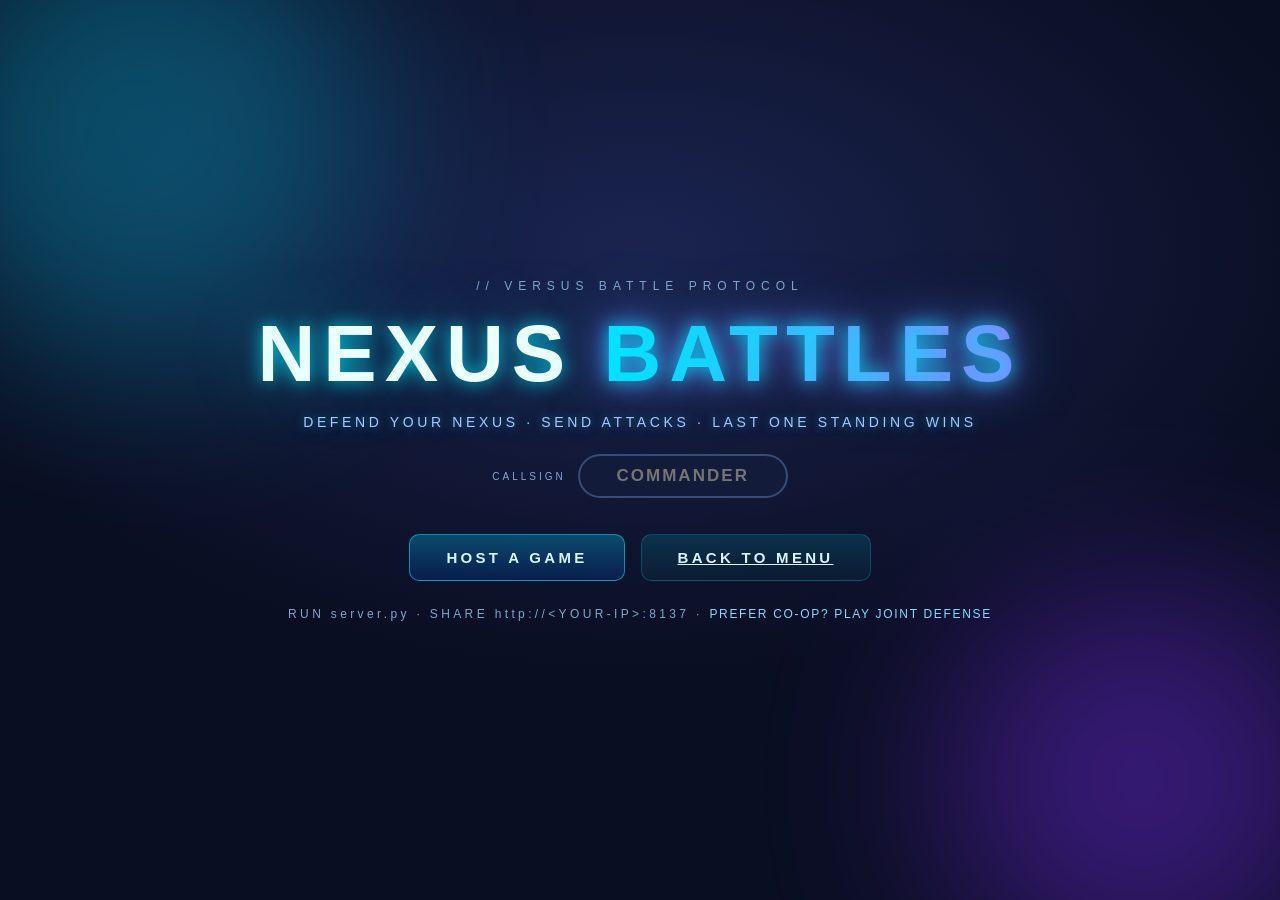
==== multiplayer.html @ de1333b4 "CYBER DEFENSE: NEXUS — single player, 1v1 versus battles, co-op; stdlib Python multiplayer server" ====
<!DOCTYPE html>
<html lang="en">
<head>
<meta charset="UTF-8">
<meta name="viewport" content="width=device-width, initial-scale=1.0">
<title>CYBER DEFENSE: NEXUS — 1V1 BATTLES</title>
<link rel="icon" href="data:,">
<link rel="stylesheet" href="style.css">
<link rel="stylesheet" href="mp.css">
</head>
<body>

<!-- ================= LOBBY ================= -->
<div id="mp-menu">
  <div class="orb cyan"></div>
  <div class="orb purple"></div>

  <div id="mp-menu-home" class="menu-inner">
    <div class="title-eyebrow">// VERSUS BATTLE PROTOCOL</div>
    <h1 class="title">NEXUS <span>BATTLES</span></h1>
    <p class="subtitle">DEFEND YOUR NEXUS · SEND ATTACKS · LAST ONE STANDING WINS</p>
    <div class="mp-name-row">
      <label for="mp-name">CALLSIGN</label>
      <input id="mp-name" maxlength="16" placeholder="COMMANDER" autocomplete="off">
    </div>
    <div class="menu-btns">
      <button class="btn primary big" id="mp-btn-host">HOST A GAME</button>
      <a class="btn big" href="index.html">BACK TO MENU</a>
    </div>
    <div class="menu-bests">
      RUN server.py · SHARE http://&lt;YOUR-IP&gt;:8137 ·
      <a class="coop-link" href="coop.html">PREFER CO-OP? PLAY JOINT DEFENSE</a>
    </div>
  </div>

  <div id="mp-menu-rooms" class="menu-inner hidden">
    <div class="title-eyebrow">// OPEN VERSUS ROOMS</div>
    <h2 class="mp-subtitle">JOIN A COMMANDER OR FOUND YOUR OWN</h2>
    <div id="mp-room-list"></div>
    <div class="menu-btns">
      <button class="btn primary big" id="mp-btn-create">CREATE NEW ROOM</button>
      <button class="btn big" id="mp-btn-rooms-back">BACK</button>
    </div>
  </div>
</div>

<!-- ================= WAITING ROOM ================= -->
<div id="mp-wait" class="hidden">
  <div class="wait-box glass">
    <div class="title-eyebrow">// ROOM OPEN</div>
    <div class="wait-code" id="mp-wait-code">0000</div>
    <div class="wait-status" id="mp-wait-status">WAITING FOR AN OPPONENT…</div>
    <div id="mp-wait-players"></div>
    <div class="wait-hint">YOUR RIVAL JOINS FROM THE LOBBY — OR FROM ANOTHER PC ON THIS NETWORK</div>
    <button class="btn" id="mp-btn-leave-wait">LEAVE ROOM</button>
  </div>
</div>

<!-- ================= VERSUS GAME ================= -->
<div id="vs-game" class="hidden">
  <header id="vs-topbar">
    <h1>NEXUS <span>BATTLES</span></h1>
    <div class="chips">
      <div class="chip wave" title="Round"><span class="chip-ico">🌊</span><span class="value" id="vs-round">1</span></div>
      <div class="chip coins" id="vs-chip-coins" title="Your coins"><span class="chip-ico">🪙</span><span class="value" id="vs-coins">250</span></div>
      <div class="chip income" id="vs-chip-income" title="Income — extra coins every round"><span class="chip-ico">📈</span><span class="value" id="vs-income">+0</span></div>
      <div class="chip lag hidden" id="vs-chip-lag" title="Connection stutter — the battle keeps running in real time">📡 LAG</div>
    </div>
    <div class="mp-room-tag" id="vs-room-tag">#0000</div>
    <div class="controls">
      <button class="btn icon" id="vs-btn-pause" title="Pause (host)">⏸</button>
      <button class="btn icon" id="vs-btn-speed" title="Game speed (host)">1x</button>
      <button class="btn icon" id="vs-btn-sound" title="Sound on/off">🔊</button>
      <button class="btn icon warn" id="vs-btn-leave" title="Leave = forfeit">FORFEIT</button>
    </div>
  </header>

  <main class="vs-main">
    <div class="vs-boards">
      <div class="vs-board me">
        <div class="vs-head">
          <span class="vs-name" id="vs-head-me-name">YOU</span>
          <div class="vs-hpbar"><div class="vs-hpfill" id="vs-head-me-fill"></div></div>
          <span class="vs-hpnum" id="vs-head-me-hp">150</span>
        </div>
        <div class="vs-cv-frame">
          <canvas id="vs-cv-me" width="780" height="520"></canvas>
          <div id="vs-vignette-me"></div>
          <div class="vs-tag you">YOUR NEXUS</div>
        </div>
      </div>
      <div class="vs-board opp">
        <div class="vs-head">
          <span class="vs-name" id="vs-head-opp-name">RIVAL</span>
          <div class="vs-hpbar"><div class="vs-hpfill enemy" id="vs-head-opp-fill"></div></div>
          <span class="vs-hpnum" id="vs-head-opp-hp">150</span>
        </div>
        <div class="vs-cv-frame opp-frame">
          <canvas id="vs-cv-opp" width="780" height="520"></canvas>
          <div id="vs-vignette-opp"></div>
          <div class="vs-tag foe">RIVAL'S NEXUS</div>
        </div>
      </div>
    </div>

    <div class="vs-dock">
      <section class="dock-sec mine">
        <div class="panel-title">🛡 YOUR DEFENSES — PICK ONE, PLACE IT ANYWHERE OFF THE ROAD</div>
        <div id="vs-shop" class="tile-row"></div>
        <div id="vs-inspector" class="hidden">
          <button class="up-btn" id="vs-up-damage"><span class="up-name">DMG</span><span class="up-cost">100 🪙</span></button>
          <button class="up-btn" id="vs-up-range"><span class="up-name">RNG</span><span class="up-cost">100 🪙</span></button>
          <button class="up-btn" id="vs-up-speed"><span class="up-name">SPD</span><span class="up-cost">100 🪙</span></button>
          <button id="vs-btn-sell" class="sell-btn">SELL</button>
        </div>
      </section>
      <section class="dock-sec rival">
        <div class="panel-title">⚔ SEND TO <span id="vs-foe-name">RIVAL</span> — EARN INCOME</div>
        <div id="vs-attack" class="tile-row"></div>
      </section>
    </div>
  </main>

  <!-- overlays -->
  <div id="vs-announce"><div class="ann-title"></div><div class="ann-sub"></div></div>
  <div id="vs-toast"></div>
</div>

<!-- ================= MATCH OVER ================= -->
<div class="modal" id="vs-gameover">
  <div class="modal-box danger">
    <div class="go-title" id="vs-go-title">VICTORY</div>
    <div class="go-sub" id="vs-go-sub">ENEMY NEXUS DESTROYED</div>
    <div class="go-duo" id="vs-go-names">P1 &amp; P2</div>
    <div class="go-stats">
      <div class="stat"><span>ROUND REACHED</span><b id="vs-go-wave">1</b></div>
      <div class="stat"><span>YOUR KILLS</span><b id="vs-go-kills">0</b></div>
      <div class="stat"><span>YOUR INCOME</span><b id="vs-go-income">0</b></div>
    </div>
    <div class="modal-btns">
      <button class="btn primary" id="vs-btn-lobby">BACK TO LOBBY</button>
    </div>
  </div>
</div>

<script src="mp.js"></script>
</body>
</html>
---- style.css ----
/* ============================================================
   CYBER DEFENSE: NEXUS — style.css
   Dark cyberpunk command-center UI, neon glow, glassmorphism
   ============================================================ */

:root {
  --bg: #04070f;
  --panel: rgba(13, 22, 42, 0.62);
  --line: rgba(0, 229, 255, 0.22);
  --cyan: #00e5ff;
  --purple: #b366ff;
  --gold: #ffd54a;
  --red: #ff4d5e;
  --text: #d7f4ff;
  --dim: #7fa8c9;
}

* { margin: 0; padding: 0; box-sizing: border-box; }

html, body { height: 100%; }

body {
  font-family: "Segoe UI", "Helvetica Neue", Arial, system-ui, sans-serif;
  background: var(--bg);
  color: var(--text);
  overflow: hidden;
  user-select: none;
  -webkit-user-select: none;
}

/* animated background grid */
body::before {
  content: "";
  position: fixed;
  inset: 0;
  background-image:
    linear-gradient(rgba(0, 229, 255, 0.045) 1px, transparent 1px),
    linear-gradient(90deg, rgba(0, 229, 255, 0.045) 1px, transparent 1px);
  background-size: 42px 42px;
  animation: gridMove 14s linear infinite;
  pointer-events: none;
  z-index: 0;
}
@keyframes gridMove { to { background-position: 42px 42px; } }

body::after {
  content: "";
  position: fixed;
  inset: 0;
  background: radial-gradient(120% 100% at 50% 40%, transparent 55%, rgba(0, 0, 0, 0.55) 100%);
  pointer-events: none;
  z-index: 0;
}

.hidden { display: none !important; }

/* ================= BUTTONS ================= */
.btn {
  font: inherit;
  font-size: 12px;
  font-weight: 700;
  letter-spacing: 0.16em;
  text-transform: uppercase;
  color: var(--text);
  background: linear-gradient(180deg, rgba(0, 229, 255, 0.14), rgba(0, 229, 255, 0.04));
  border: 1px solid var(--line);
  border-radius: 10px;
  padding: 9px 16px;
  cursor: pointer;
  transition: all 0.18s ease;
}
.btn:hover {
  border-color: rgba(0, 229, 255, 0.75);
  box-shadow: 0 0 18px rgba(0, 229, 255, 0.35), inset 0 0 12px rgba(0, 229, 255, 0.12);
  transform: translateY(-1px);
}
.btn:active { transform: translateY(1px) scale(0.97); }
.btn.primary {
  background: linear-gradient(180deg, rgba(0, 200, 255, 0.30), rgba(0, 90, 255, 0.16));
  border-color: rgba(0, 229, 255, 0.55);
}
.btn.big { font-size: 15px; padding: 14px 36px; letter-spacing: 0.22em; }
.btn.icon { font-size: 13px; padding: 7px 11px; letter-spacing: 0.08em; }
.btn.icon.warn:hover {
  border-color: rgba(255, 80, 90, 0.7);
  box-shadow: 0 0 16px rgba(255, 60, 70, 0.35);
}
.btn:disabled { opacity: 0.4; cursor: default; transform: none; box-shadow: none; }

.shake { animation: shakeX 0.35s ease; }
@keyframes shakeX {
  0%, 100% { transform: translateX(0); }
  20% { transform: translateX(-6px); }
  40% { transform: translateX(6px); }
  60% { transform: translateX(-4px); }
  80% { transform: translateX(4px); }
}

/* ================= START SCREEN ================= */
#menu {
  position: fixed;
  inset: 0;
  z-index: 15;
  display: flex;
  align-items: center;
  justify-content: center;
  background: radial-gradient(1200px 700px at 50% 30%, #0a1630 0%, #04070f 62%);
  overflow: hidden;
}
.orb {
  position: absolute;
  border-radius: 50%;
  filter: blur(90px);
  opacity: 0.45;
  animation: orbFloat 16s ease-in-out infinite;
}
.orb.cyan { width: 460px; height: 460px; background: #0891b2; top: -100px; left: -90px; }
.orb.purple { width: 400px; height: 400px; background: #6d28d9; bottom: -80px; right: -60px; animation-delay: -8s; }
@keyframes orbFloat {
  0%, 100% { transform: translate(0, 0) scale(1); }
  50% { transform: translate(50px, 30px) scale(1.12); }
}
.menu-inner { position: relative; text-align: center; display: flex; flex-direction: column; align-items: center; gap: 20px; padding: 20px; }
.title-eyebrow { font-size: 12px; letter-spacing: 0.5em; color: var(--dim); }
.title {
  font-size: clamp(44px, 7.5vw, 92px);
  font-weight: 900;
  line-height: 1.02;
  letter-spacing: 0.14em;
  color: #eaffff;
  text-shadow: 0 0 18px rgba(0, 229, 255, 0.85), 0 0 70px rgba(0, 229, 255, 0.35);
}
.title span {
  background: linear-gradient(90deg, #00e5ff, #b366ff);
  -webkit-background-clip: text;
  background-clip: text;
  color: transparent;
  filter: drop-shadow(0 0 16px rgba(120, 100, 255, 0.65));
}
.subtitle { font-size: 14px; letter-spacing: 0.42em; color: #9fd9ff; text-shadow: 0 0 10px rgba(0, 229, 255, 0.5); }
.menu-btns { display: flex; gap: 16px; margin-top: 10px; flex-wrap: wrap; justify-content: center; }
.menu-bests { font-size: 12px; letter-spacing: 0.28em; color: var(--dim); margin-top: 6px; }

/* ================= GAME LAYOUT ================= */
#game { position: relative; z-index: 1; height: 100vh; display: flex; flex-direction: column; }

#topbar {
  display: flex;
  align-items: center;
  gap: 14px;
  padding: 9px 16px;
  border-bottom: 1px solid rgba(0, 229, 255, 0.16);
  background: rgba(6, 12, 26, 0.75);
  backdrop-filter: blur(10px);
}
#topbar h1 { font-size: 15px; font-weight: 800; letter-spacing: 0.2em; margin-right: auto; white-space: nowrap; }
#topbar h1 span { color: var(--cyan); text-shadow: 0 0 10px rgba(0, 229, 255, 0.7); }

.chips { display: flex; gap: 10px; flex-wrap: wrap; }
.chip {
  display: flex;
  align-items: baseline;
  gap: 8px;
  padding: 6px 14px;
  background: var(--panel);
  border: 1px solid var(--line);
  border-radius: 999px;
  backdrop-filter: blur(8px);
}
.chip .label { font-size: 9px; letter-spacing: 0.2em; color: var(--dim); }
.chip .value { font-size: 15px; font-weight: 800; min-width: 26px; text-align: center; }
.chip.hp .value { color: #7dffb0; }
.chip.coins .value { color: var(--gold); text-shadow: 0 0 8px rgba(255, 213, 74, 0.5); }
.chip.wave .value { color: var(--purple); }
.chip.enemies .value { color: #ff9a90; }
.chip.critical .value { color: #ff5252; animation: critFlash 0.55s steps(2) infinite; }
@keyframes critFlash { 50% { opacity: 0.25; text-shadow: 0 0 14px #ff2038; } }
.chip.bump .value { animation: bump 0.3s ease; }
@keyframes bump { 40% { transform: scale(1.35); } }

.controls { display: flex; gap: 8px; }

main { flex: 1; display: flex; gap: 12px; padding: 12px; min-height: 0; }

#arena { flex: 1; position: relative; min-width: 0; display: flex; align-items: center; justify-content: center; }
#cv-frame { position: relative; line-height: 0; box-shadow: 0 0 40px rgba(0, 120, 255, 0.12), 0 0 0 1px rgba(0, 229, 255, 0.18); border-radius: 12px; overflow: hidden; }
#cv { display: block; background: #050b16; border-radius: 12px; }

/* ================= OVERLAYS ON CANVAS ================= */
#vignette {
  position: absolute; inset: 0; pointer-events: none; z-index: 4;
  opacity: 0; transition: opacity 0.4s;
  box-shadow: inset 0 0 130px rgba(255, 30, 40, 0.45);
}
#vignette.on { opacity: 1; animation: critPulse 1s ease-in-out infinite; }
@keyframes critPulse { 50% { opacity: 0.35; } }

#bossbar { position: absolute; top: 12px; left: 50%; transform: translateX(-50%); width: 58%; display: none; z-index: 5; }
#bossbar.on { display: block; }
.boss-name { font-size: 12px; font-weight: 800; letter-spacing: 0.32em; color: #ffb3ad; text-align: center; margin-bottom: 5px; text-shadow: 0 0 10px #ff2038; }
.boss-track {
  height: 13px; background: rgba(40, 0, 10, 0.75);
  border: 1px solid rgba(255, 60, 60, 0.55); border-radius: 8px; overflow: hidden;
  box-shadow: 0 0 16px rgba(255, 40, 40, 0.35);
}
#boss-fill { height: 100%; width: 100%; background: linear-gradient(90deg, #ff2038, #ff8c1a); box-shadow: 0 0 10px #ff4040; transition: width 0.15s; }

#announce {
  position: absolute; inset: 0; z-index: 5;
  display: flex; flex-direction: column; gap: 8px; align-items: center; justify-content: center;
  text-align: center; pointer-events: none; opacity: 0; transition: opacity 0.25s;
}
#announce.show { opacity: 1; }
.ann-title {
  font-size: 42px; font-weight: 900; letter-spacing: 0.22em; color: #eaffff;
  text-shadow: 0 0 16px #00e5ff, 0 0 50px rgba(0, 229, 255, 0.5);
}
.ann-sub { font-size: 17px; letter-spacing: 0.34em; color: var(--cyan); text-shadow: 0 0 10px rgba(0, 229, 255, 0.7); }
#announce.good .ann-title { color: #fff7d6; text-shadow: 0 0 16px var(--gold), 0 0 50px rgba(255, 200, 60, 0.5); }
#announce.good .ann-sub { color: var(--gold); }
#announce.bad .ann-title { color: #ffd9d9; text-shadow: 0 0 16px #ff2038, 0 0 50px rgba(255, 40, 40, 0.6); }
#announce.bad .ann-sub { color: #ff9a90; }
#announce.count .ann-sub {
  font-size: 84px; font-weight: 900; letter-spacing: 0.06em; line-height: 1;
  text-shadow: 0 0 24px #00e5ff, 0 0 80px rgba(0, 229, 255, 0.55);
}
.ann-sub.pop { animation: digitPop 0.55s cubic-bezier(0.2, 1.6, 0.4, 1); }
@keyframes digitPop { 0% { transform: scale(1.7); opacity: 0; } 100% { transform: scale(1); opacity: 1; } }

#toast {
  position: absolute; top: 16px; left: 50%; transform: translateX(-50%) translateY(-8px);
  background: rgba(60, 8, 16, 0.88); border: 1px solid rgba(255, 80, 80, 0.6); color: #ffb3b3;
  padding: 7px 18px; border-radius: 999px; font-size: 12px; font-weight: 700; letter-spacing: 0.2em;
  opacity: 0; transition: all 0.22s; z-index: 7; pointer-events: none; white-space: nowrap;
}
#toast.show { opacity: 1; transform: translateX(-50%) translateY(0); }
#toast.gold { background: rgba(54, 42, 6, 0.88); border-color: rgba(255, 213, 74, 0.65); color: #ffe9a8; }

#boss-warning {
  position: absolute; inset: 0; z-index: 6; display: none;
  flex-direction: column; align-items: center; justify-content: center; gap: 10px;
  background: radial-gradient(ellipse at center, rgba(255, 40, 40, 0.16) 0%, rgba(90, 0, 0, 0.52) 100%);
  pointer-events: none;
}
#boss-warning.on { display: flex; animation: bossFlash 2.4s ease forwards; }
@keyframes bossFlash {
  0% { opacity: 0; } 8% { opacity: 1; } 14% { opacity: 0.3; }
  20% { opacity: 1; } 30% { opacity: 0.4; } 40% { opacity: 1; }
  80% { opacity: 1; } 100% { opacity: 0; }
}
.bw-title {
  font-size: 52px; font-weight: 900; letter-spacing: 0.24em; color: #ffe1e1;
  text-shadow: 0 0 22px #ff2038, 0 0 80px rgba(255, 30, 30, 0.8);
  animation: bwPulse 0.7s ease-in-out infinite alternate;
}
.bw-name { font-size: 20px; letter-spacing: 0.5em; color: #ff8f8a; }
.bw-sub { font-size: 11px; letter-spacing: 0.4em; color: #d98a8a; }
@keyframes bwPulse { from { transform: scale(1); } to { transform: scale(1.05); } }

/* ================= SIDE PANEL ================= */
#panel {
  width: 296px; flex-shrink: 0;
  display: flex; flex-direction: column; gap: 10px;
  overflow-y: auto; padding-right: 2px;
}
.panel-title { font-size: 10px; font-weight: 800; letter-spacing: 0.32em; color: var(--dim); margin-top: 4px; }
.glass {
  background: var(--panel);
  border: 1px solid var(--line);
  border-radius: 14px;
  backdrop-filter: blur(12px);
  box-shadow: 0 0 24px rgba(0, 120, 255, 0.08), inset 0 0 24px rgba(0, 229, 255, 0.03);
}

#shop { display: flex; flex-direction: column; gap: 9px; }
.card {
  display: flex; align-items: center; gap: 10px;
  padding: 8px 10px;
  background: rgba(10, 18, 36, 0.58);
  border: 1px solid rgba(0, 229, 255, 0.16);
  border-radius: 13px;
  cursor: pointer;
  transition: all 0.18s ease;
}
.card:hover { border-color: rgba(0, 229, 255, 0.55); transform: translateY(-1px); box-shadow: 0 0 14px rgba(0, 229, 255, 0.18); }
.card canvas { flex-shrink: 0; }
.card-info { flex: 1; min-width: 0; }
.card-name { font-size: 12px; font-weight: 800; letter-spacing: 0.12em; }
.card-desc { font-size: 9px; letter-spacing: 0.2em; color: var(--dim); margin-top: 2px; }
.card-stats { font-size: 9.5px; letter-spacing: 0.06em; color: #9fd9ff; margin-top: 4px; }
.card-cost { font-size: 13px; font-weight: 800; color: var(--gold); white-space: nowrap; text-shadow: 0 0 8px rgba(255, 213, 74, 0.4); }
.card.can-buy { animation: cardGlow 2.4s ease-in-out infinite; }
@keyframes cardGlow {
  0%, 100% { border-color: rgba(0, 229, 255, 0.2); box-shadow: 0 0 4px rgba(0, 229, 255, 0.08); }
  50% { border-color: rgba(0, 229, 255, 0.55); box-shadow: 0 0 16px rgba(0, 229, 255, 0.28); }
}
.card.locked { opacity: 0.5; }
.card.locked .card-cost { color: #ff6b6b; text-shadow: none; }
.card.selected { border-color: var(--cyan); background: rgba(0, 229, 255, 0.1); box-shadow: 0 0 18px rgba(0, 229, 255, 0.35); }

#inspector { padding: 12px; }
#insp-empty { text-align: center; font-size: 11px; letter-spacing: 0.26em; color: var(--dim); padding: 22px 0; line-height: 2; }
.insp-head { display: flex; align-items: center; justify-content: space-between; margin-bottom: 10px; }
#insp-name { font-size: 13px; font-weight: 800; letter-spacing: 0.12em; }
.lv { font-size: 11px; font-weight: 800; color: var(--gold); letter-spacing: 0.14em; text-shadow: 0 0 8px rgba(255, 213, 74, 0.5); }
.insp-stats { display: grid; grid-template-columns: 1fr 1fr; gap: 6px; margin-bottom: 10px; }
.insp-stats .stat {
  display: flex; justify-content: space-between; align-items: baseline;
  background: rgba(0, 229, 255, 0.05); border: 1px solid rgba(0, 229, 255, 0.12);
  border-radius: 8px; padding: 5px 9px; font-size: 10px;
}
.insp-stats .stat span { color: var(--dim); letter-spacing: 0.1em; }
.insp-stats .stat b { color: #bff3ff; font-size: 12px; }
.insp-btns { display: grid; grid-template-columns: 1fr 1fr; gap: 7px; }
.up-btn {
  font: inherit; font-size: 9.5px; font-weight: 800; letter-spacing: 0.1em;
  color: var(--text); text-align: left;
  background: linear-gradient(180deg, rgba(0, 229, 255, 0.13), rgba(0, 229, 255, 0.04));
  border: 1px solid rgba(0, 229, 255, 0.3); border-radius: 9px;
  padding: 7px 9px; cursor: pointer; transition: all 0.16s ease;
  display: flex; flex-direction: column; gap: 3px;
}
.up-btn .up-cost { color: var(--gold); font-size: 11px; }
.up-btn:hover:not(:disabled) { border-color: rgba(0, 229, 255, 0.8); box-shadow: 0 0 12px rgba(0, 229, 255, 0.3); transform: translateY(-1px); }
.up-btn:disabled { opacity: 0.45; cursor: default; }
.sell-btn {
  width: 100%; margin-top: 8px;
  font: inherit; font-size: 11px; font-weight: 800; letter-spacing: 0.18em;
  color: #ffb3b3; background: rgba(255, 40, 60, 0.1);
  border: 1px solid rgba(255, 70, 80, 0.4); border-radius: 9px;
  padding: 8px; cursor: pointer; transition: all 0.16s ease;
}
.sell-btn:hover { border-color: rgba(255, 70, 80, 0.9); box-shadow: 0 0 14px rgba(255, 50, 60, 0.35); background: rgba(255, 40, 60, 0.18); }

#btn-wave {
  font: inherit; border: none; border-radius: 13px; cursor: pointer;
  padding: 12px; display: flex; flex-direction: column; align-items: center; gap: 3px;
  color: #031018; background: linear-gradient(180deg, #3ee9ff, #0090ff);
  box-shadow: 0 0 22px rgba(0, 200, 255, 0.4);
  transition: all 0.18s ease;
}
#wave-label { font-size: 14px; font-weight: 900; letter-spacing: 0.2em; }
#wave-sub { font-size: 9.5px; font-weight: 700; letter-spacing: 0.18em; opacity: 0.85; }
#btn-wave:hover:not(:disabled) { transform: translateY(-1px); box-shadow: 0 0 32px rgba(0, 220, 255, 0.65); }
#btn-wave:active:not(:disabled) { transform: translateY(1px) scale(0.99); }
#btn-wave:disabled { background: rgba(30, 50, 80, 0.55); color: var(--dim); box-shadow: none; cursor: default; }

/* ================= MODALS ================= */
.modal {
  position: fixed; inset: 0; z-index: 20;
  display: none; align-items: center; justify-content: center;
  background: rgba(2, 6, 14, 0.74); backdrop-filter: blur(6px);
}
.modal.on { display: flex; }
.modal-box {
  width: min(540px, 92vw);
  background: var(--panel);
  border: 1px solid var(--line);
  border-radius: 18px;
  padding: 30px 34px;
  box-shadow: 0 0 60px rgba(0, 229, 255, 0.16);
  animation: rise 0.3s ease;
  text-align: center;
}
@keyframes rise { from { transform: translateY(16px); opacity: 0; } to { transform: translateY(0); opacity: 1; } }
.modal-box.danger { border-color: rgba(255, 60, 70, 0.5); box-shadow: 0 0 60px rgba(255, 30, 40, 0.22); }
.modal-title { font-size: 22px; font-weight: 900; letter-spacing: 0.3em; color: var(--cyan); text-shadow: 0 0 14px rgba(0, 229, 255, 0.6); margin-bottom: 16px; }

.howto-list { text-align: left; list-style: none; display: flex; flex-direction: column; gap: 10px; margin: 0 0 16px; counter-reset: step; }
.howto-list li { counter-increment: step; font-size: 13.5px; line-height: 1.5; padding-left: 38px; position: relative; }
.howto-list li::before {
  content: counter(step);
  position: absolute; left: 0; top: 1px;
  width: 26px; height: 26px; border-radius: 8px;
  display: flex; align-items: center; justify-content: center;
  font-size: 12px; font-weight: 800; color: var(--cyan);
  background: rgba(0, 229, 255, 0.1); border: 1px solid rgba(0, 229, 255, 0.4);
  box-shadow: 0 0 8px rgba(0, 229, 255, 0.25);
}
.howto-list b { color: #9ff3ff; }
.howto-keys { font-size: 10.5px; letter-spacing: 0.22em; color: var(--dim); margin-bottom: 18px; }
.modal-btns { display: flex; gap: 12px; justify-content: center; }

.go-title {
  font-size: 38px; font-weight: 900; letter-spacing: 0.22em; color: #ffe1e1;
  text-shadow: 0 0 18px #ff2038, 0 0 60px rgba(255, 30, 40, 0.6);
  animation: goGlitch 2.2s steps(2) infinite;
}
@keyframes goGlitch { 0%, 92%, 100% { transform: translateX(0); } 94% { transform: translateX(-3px); } 96% { transform: translateX(3px); } }
.go-sub { font-size: 12px; letter-spacing: 0.4em; color: #ff9a90; margin: 8px 0 20px; }
.go-stats { display: flex; flex-direction: column; gap: 8px; margin-bottom: 14px; }
.go-stats .stat {
  display: flex; justify-content: space-between; align-items: baseline;
  background: rgba(255, 255, 255, 0.03); border: 1px solid rgba(0, 229, 255, 0.14);
  border-radius: 10px; padding: 9px 16px; font-size: 12px; letter-spacing: 0.14em;
}
.go-stats .stat span { color: var(--dim); }
.go-stats .stat b { font-size: 16px; color: #bff3ff; }
.go-stats .stat.total { border-color: rgba(255, 213, 74, 0.45); background: rgba(255, 213, 74, 0.06); }
.go-stats .stat.total b { color: var(--gold); font-size: 20px; text-shadow: 0 0 10px rgba(255, 213, 74, 0.5); }
.go-best { font-size: 11px; letter-spacing: 0.26em; color: var(--dim); margin-bottom: 18px; min-height: 14px; }
.go-best .newbest { color: var(--gold); text-shadow: 0 0 10px rgba(255, 213, 74, 0.6); animation: bump 0.6s ease infinite alternate; }

/* scrollbar */
#panel::-webkit-scrollbar { width: 6px; }
#panel::-webkit-scrollbar-thumb { background: rgba(0, 229, 255, 0.25); border-radius: 3px; }
---- mp.css ----
/* ============================================================
   CYBER DEFENSE: NEXUS — mp.css
   Cartoon-space UI: chunky rounded shapes, soft glows,
   simple icon-driven interface. Builds on style.css primitives.
   ============================================================ */

.hidden { display: none !important; }

:root {
  --space-panel: rgba(27, 37, 74, 0.78);
  --space-line: rgba(140, 190, 255, 0.28);
  --p1: #00e5ff;
  --p2: #ff5edb;
}

/* ---------- lobby ---------- */
#mp-menu {
  position: fixed; inset: 0; z-index: 15;
  display: flex; align-items: center; justify-content: center;
  background: radial-gradient(1100px 640px at 50% 28%, #1a2450 0%, #0a0e22 65%);
  overflow: hidden;
}
#mp-menu .title { font-size: clamp(42px, 6.4vw, 80px); letter-spacing: 0.1em; }
#mp-menu .subtitle { letter-spacing: 0.26em; color: #a9c8ff; }
.mp-subtitle {
  font-size: 14px; letter-spacing: 0.26em; color: #a9c8ff;
  text-shadow: 0 0 12px rgba(120, 180, 255, 0.5); margin-bottom: 10px;
}
.mp-name-row { display: flex; align-items: center; gap: 12px; margin: 4px 0 6px; }
.mp-name-row label { font-size: 10px; letter-spacing: 0.3em; color: #8aa6d8; }
#mp-name {
  font: inherit; font-size: 17px; font-weight: 800; letter-spacing: 0.12em;
  color: #eef6ff; text-transform: uppercase; text-align: center;
  background: rgba(20, 29, 60, 0.85);
  border: 2px solid rgba(140, 190, 255, 0.3); border-radius: 999px;
  padding: 10px 18px; width: 210px; outline: none;
  transition: all 0.18s ease;
}
#mp-name:focus {
  border-color: #6fd3ff;
  box-shadow: 0 0 0 4px rgba(111, 211, 255, 0.15), 0 0 20px rgba(111, 211, 255, 0.3);
}

#mp-room-list {
  width: min(540px, 90vw); max-height: 40vh; overflow-y: auto;
  display: flex; flex-direction: column; gap: 9px; margin: 6px 0 18px;
}
.room-row {
  display: flex; align-items: center; gap: 12px;
  padding: 11px 16px;
  background: rgba(27, 37, 74, 0.8);
  border: 2px solid rgba(140, 190, 255, 0.2); border-radius: 18px;
  transition: all 0.15s ease;
}
.room-row:hover { border-color: rgba(140, 200, 255, 0.55); transform: translateY(-1px); }
.room-info { flex: 1; display: flex; align-items: baseline; gap: 10px; min-width: 0; }
.room-name {
  font-size: 14px; font-weight: 800; letter-spacing: 0.08em;
  white-space: nowrap; overflow: hidden; text-overflow: ellipsis;
}
.room-code { font-size: 11px; letter-spacing: 0.18em; color: #8aa6d8; }
.room-count { font-size: 12px; font-weight: 800; letter-spacing: 0.1em; color: #6fe8a3; }
.room-count.full { color: #ff8a8a; }
.room-empty {
  padding: 20px; text-align: center; font-size: 12px; letter-spacing: 0.18em;
  color: #8aa6d8; border: 2px dashed rgba(140, 190, 255, 0.3); border-radius: 18px;
}
.btn.small { font-size: 11px; padding: 8px 16px; border-radius: 999px; }

/* ---------- waiting room ---------- */
#mp-wait {
  position: fixed; inset: 0; z-index: 15;
  display: flex; align-items: center; justify-content: center;
  background: radial-gradient(1100px 640px at 50% 28%, #1a2450 0%, #0a0e22 65%);
}
.wait-box {
  padding: 36px 48px; border-radius: 26px; text-align: center;
  display: flex; flex-direction: column; align-items: center; gap: 14px;
  border: 2px solid rgba(140, 190, 255, 0.25);
  background: rgba(27, 37, 74, 0.85); backdrop-filter: blur(12px);
}
.wait-code {
  font-size: 62px; font-weight: 900; letter-spacing: 0.28em; color: #7fdcff;
  text-shadow: 0 0 24px rgba(127, 220, 255, 0.7);
}
.wait-status { font-size: 13px; letter-spacing: 0.26em; color: #ffd54a; animation: waitPulse 1.4s ease-in-out infinite; }
@keyframes waitPulse { 50% { opacity: 0.45; } }
#mp-wait-players { display: flex; flex-direction: column; gap: 7px; min-height: 64px; }
.wait-player {
  display: flex; align-items: center; gap: 10px;
  font-size: 14px; font-weight: 800; letter-spacing: 0.12em;
}
.wait-player .dot { width: 11px; height: 11px; border-radius: 50%; background: #3a4c68; }
.wait-player.s0 .dot { background: var(--p1); box-shadow: 0 0 12px var(--p1); }
.wait-player.s1 .dot { background: var(--p2); box-shadow: 0 0 12px var(--p2); }
.wait-hint { font-size: 10px; letter-spacing: 0.16em; color: #8aa6d8; max-width: 380px; line-height: 1.9; }

/* ---------- game layout ---------- */
#mp-game { position: relative; z-index: 1; height: 100vh; display: flex; flex-direction: column; background: #080c1e; }

#mp-topbar {
  display: flex; align-items: center; gap: 12px; padding: 8px 14px;
  background: rgba(16, 22, 46, 0.85); border-bottom: 2px solid rgba(140, 190, 255, 0.14);
}
#mp-topbar h1 {
  font-size: 15px; font-weight: 900; letter-spacing: 0.14em; margin-right: auto; white-space: nowrap;
}
#mp-topbar h1 span { color: #7fdcff; text-shadow: 0 0 14px rgba(127, 220, 255, 0.6); }

.chips { display: flex; gap: 8px; flex-wrap: wrap; }
.chip {
  display: flex; align-items: center; gap: 7px;
  padding: 6px 15px;
  background: var(--space-panel);
  border: 2px solid var(--space-line);
  border-radius: 999px;
  backdrop-filter: blur(8px);
}
.chip-ico { font-size: 14px; line-height: 1; }
.chip .value { font-size: 15px; font-weight: 900; min-width: 24px; text-align: center; }
.chip.hp .value { color: #7dffb0; }
.chip.coins .value { color: var(--gold); text-shadow: 0 0 10px rgba(255, 213, 74, 0.45); }
.chip.wave .value { color: #c9a8ff; }
.chip.enemies .value { color: #ff9a90; }
.chip.critical .value { color: #ff5252; animation: critFlash 0.55s steps(2) infinite; }
@keyframes critFlash { 50% { opacity: 0.25; text-shadow: 0 0 14px #ff2038; } }
.chip.bump .value { animation: bump 0.3s ease; }
@keyframes bump { 40% { transform: scale(1.35); } }

.mp-room-tag {
  font-size: 12px; font-weight: 900; letter-spacing: 0.18em; color: var(--gold);
  padding: 5px 13px; border: 2px solid rgba(255, 213, 74, 0.4); border-radius: 999px;
}
.controls { display: flex; gap: 7px; }

.mp-main { flex: 1; display: flex; gap: 10px; padding: 10px; min-height: 0; }
.mp-left { flex: 1; display: flex; flex-direction: column; gap: 8px; min-width: 0; }

#mp-arena { flex: 1; position: relative; min-height: 0; display: flex; align-items: center; justify-content: center; }
#mp-cv-frame {
  position: relative; line-height: 0; border-radius: 20px; overflow: hidden;
  box-shadow: 0 0 0 3px rgba(140, 190, 255, 0.16), 0 12px 44px rgba(0, 0, 0, 0.5);
}
#mp-cv { display: block; border-radius: 18px; }

/* ---------- canvas overlays ---------- */
#mp-vignette {
  position: absolute; inset: 0; pointer-events: none; z-index: 4;
  opacity: 0; transition: opacity 0.4s;
  box-shadow: inset 0 0 120px rgba(255, 60, 80, 0.4);
}
#mp-vignette.on { opacity: 1; animation: critPulse 1s ease-in-out infinite; }
@keyframes critPulse { 50% { opacity: 0.35; } }

#mp-bossbar { position: absolute; top: 12px; left: 50%; transform: translateX(-50%); width: 58%; display: none; z-index: 5; }
#mp-bossbar.on { display: block; }
#mp-bossbar .boss-name {
  font-size: 13px; font-weight: 900; letter-spacing: 0.26em; color: #ffc4c9;
  text-align: center; margin-bottom: 5px; text-shadow: 0 0 12px #ff3048;
}
#mp-bossbar .boss-track {
  height: 14px; background: rgba(30, 8, 18, 0.8);
  border: 2px solid rgba(255, 100, 110, 0.5); border-radius: 999px; overflow: hidden;
  box-shadow: 0 0 16px rgba(255, 60, 80, 0.3);
}
#mp-boss-fill {
  height: 100%; width: 100%;
  background: linear-gradient(90deg, #ff5d78, #ffb054);
  border-radius: 999px;
  transition: width 0.15s;
}

#mp-announce {
  position: absolute; inset: 0; z-index: 5;
  display: flex; flex-direction: column; gap: 8px; align-items: center; justify-content: center;
  text-align: center; pointer-events: none; opacity: 0; transition: opacity 0.25s;
}
#mp-announce.show { opacity: 1; }
#mp-announce .ann-title {
  font-size: 34px; font-weight: 900; letter-spacing: 0.16em; color: #f2f9ff;
  text-shadow: 0 3px 0 rgba(20, 35, 80, 0.9), 0 0 24px rgba(127, 200, 255, 0.7);
}
#mp-announce .ann-sub {
  font-size: 16px; letter-spacing: 0.26em; color: #9fd9ff;
  text-shadow: 0 2px 0 rgba(20, 35, 80, 0.9), 0 0 12px rgba(127, 200, 255, 0.6);
}
#mp-announce.good .ann-title { color: #fff3c9; text-shadow: 0 3px 0 rgba(80, 55, 10, 0.9), 0 0 24px rgba(255, 210, 90, 0.7); }
#mp-announce.good .ann-sub { color: var(--gold); }
#mp-announce.bad .ann-title { color: #ffd9d9; text-shadow: 0 3px 0 rgba(80, 10, 20, 0.9), 0 0 24px rgba(255, 90, 110, 0.7); }
#mp-announce.bad .ann-sub { color: #ff9a90; }
#mp-announce.count .ann-sub {
  font-size: 72px; font-weight: 900; letter-spacing: 0.04em; line-height: 1;
  color: #eaf6ff;
  text-shadow: 0 5px 0 rgba(20, 35, 80, 0.9), 0 0 34px rgba(127, 200, 255, 0.8);
}
#mp-announce .ann-sub.pop { animation: mpPop 0.5s cubic-bezier(0.2, 1.6, 0.4, 1); }
@keyframes mpPop { 0% { transform: scale(1.6); opacity: 0; } 100% { transform: scale(1); opacity: 1; } }

#mp-toast {
  position: absolute; top: 16px; left: 50%; transform: translateX(-50%) translateY(-8px);
  background: rgba(70, 16, 26, 0.92); border: 2px solid rgba(255, 110, 120, 0.6); color: #ffc4c9;
  padding: 8px 20px; border-radius: 999px; font-size: 12px; font-weight: 800; letter-spacing: 0.14em;
  opacity: 0; transition: all 0.22s; z-index: 7; pointer-events: none; white-space: nowrap;
}
#mp-toast.show { opacity: 1; transform: translateX(-50%) translateY(0); }
#mp-toast.gold { background: rgba(64, 52, 10, 0.92); border-color: rgba(255, 213, 74, 0.65); color: #ffe9a8; }

#mp-boss-warning {
  position: absolute; inset: 0; z-index: 6; display: none;
  flex-direction: column; align-items: center; justify-content: center; gap: 10px;
  background: radial-gradient(ellipse at center, rgba(255, 70, 90, 0.14) 0%, rgba(90, 10, 30, 0.5) 100%);
  pointer-events: none;
}
#mp-boss-warning.on { display: flex; animation: bossFlash 2.4s ease forwards; }
@keyframes bossFlash {
  0% { opacity: 0; } 8% { opacity: 1; } 14% { opacity: 0.3; }
  20% { opacity: 1; } 30% { opacity: 0.4; } 40% { opacity: 1; }
  80% { opacity: 1; } 100% { opacity: 0; }
}
#mp-boss-warning .bw-title {
  font-size: 46px; font-weight: 900; letter-spacing: 0.18em; color: #ffe4e7;
  text-shadow: 0 4px 0 rgba(90, 10, 25, 0.9), 0 0 40px rgba(255, 60, 90, 0.8);
  animation: bwPulse 0.7s ease-in-out infinite alternate;
}
#mp-boss-warning .bw-name { font-size: 18px; letter-spacing: 0.4em; color: #ff9aa4; }
#mp-boss-warning .bw-sub { font-size: 11px; letter-spacing: 0.34em; color: #e8a7ae; }
@keyframes bwPulse { from { transform: scale(1); } to { transform: scale(1.06); } }

/* ---------- player consoles ---------- */
.mp-consoles { display: flex; gap: 10px; height: 86px; flex-shrink: 0; }
.mp-console {
  flex: 1; padding: 10px 16px;
  background: var(--space-panel);
  border: 2px solid rgba(140, 190, 255, 0.18);
  border-radius: 20px; backdrop-filter: blur(10px);
  overflow: hidden;
}
.mp-console.p1 { border-color: rgba(0, 229, 255, 0.35); }
.mp-console.p2 { border-color: rgba(255, 94, 219, 0.35); }
.cons-head { display: flex; align-items: center; gap: 10px; margin-bottom: 7px; }
.mp-console .dot {
  width: 22px; height: 22px; border-radius: 50%; flex-shrink: 0;
  border: 2px solid rgba(255, 255, 255, 0.5);
}
.mp-console.p1 .dot { background: radial-gradient(circle at 35% 30%, #a5f3ff, #00b5d8); box-shadow: 0 0 12px rgba(0, 229, 255, 0.6); }
.mp-console.p2 .dot { background: radial-gradient(circle at 35% 30%, #ffb3ec, #d02aa8); box-shadow: 0 0 12px rgba(255, 94, 219, 0.6); }
.cons-name { font-size: 13px; font-weight: 900; letter-spacing: 0.12em; }
.cons-you {
  font-size: 9px; font-weight: 900; letter-spacing: 0.16em; color: #101828;
  background: var(--gold); border-radius: 999px; padding: 3px 9px;
}
.mp-console .cons-body {
  font-size: 11.5px; letter-spacing: 0.05em; color: #a9c8ff;
  white-space: nowrap; overflow: hidden; text-overflow: ellipsis;
}

/* ---------- side panel ---------- */
#mp-panel {
  width: 262px; flex-shrink: 0;
  display: flex; flex-direction: column; gap: 9px;
  overflow-y: auto; padding-right: 2px;
}
.panel-title { font-size: 10px; font-weight: 900; letter-spacing: 0.28em; color: #8aa6d8; margin-top: 2px; }

#mp-shop { display: flex; flex-direction: column; gap: 8px; }
.card {
  display: flex; align-items: center; gap: 11px;
  padding: 8px 12px;
  background: var(--space-panel);
  border: 2px solid rgba(140, 190, 255, 0.2);
  border-radius: 20px;
  cursor: pointer;
  transition: all 0.16s ease;
}
.card canvas { flex-shrink: 0; border-radius: 50%; background: rgba(12, 19, 42, 0.9); }
.card:hover { border-color: rgba(140, 200, 255, 0.6); transform: translateY(-1px); }
.card-info { flex: 1; min-width: 0; }
.card-name { font-size: 12px; font-weight: 900; letter-spacing: 0.08em; }
.card-cost {
  font-size: 13px; font-weight: 900; color: var(--gold);
  background: rgba(255, 213, 74, 0.12);
  border: 1.5px solid rgba(255, 213, 74, 0.4);
  border-radius: 999px; padding: 3px 10px; white-space: nowrap;
}
.card.can-buy { animation: cardGlow 2.4s ease-in-out infinite; }
@keyframes cardGlow {
  0%, 100% { border-color: rgba(140, 190, 255, 0.2); }
  50% { border-color: rgba(170, 220, 255, 0.65); box-shadow: 0 0 18px rgba(120, 190, 255, 0.25); }
}
.card.locked { opacity: 0.5; }
.card.locked .card-cost { color: #ff8a8a; background: rgba(255, 100, 100, 0.1); border-color: rgba(255, 100, 100, 0.4); }
.card.selected { border-color: #9fdcff; background: rgba(90, 150, 255, 0.16); box-shadow: 0 0 20px rgba(120, 190, 255, 0.3); }

#mp-inspector { padding: 13px; background: var(--space-panel); border: 2px solid rgba(140, 190, 255, 0.18); border-radius: 20px; }
#mp-insp-empty {
  text-align: center; font-size: 10.5px; letter-spacing: 0.22em;
  color: #8aa6d8; padding: 18px 0; line-height: 2;
}
#mp-inspector .insp-head { display: flex; align-items: center; gap: 8px; margin-bottom: 10px; flex-wrap: wrap; }
#mp-insp-name { font-size: 13px; font-weight: 900; letter-spacing: 0.06em; flex: 1; }
#mp-inspector .owner {
  font-size: 9px; font-weight: 900; letter-spacing: 0.12em;
  background: rgba(255, 255, 255, 0.1); border-radius: 999px; padding: 3px 8px;
}
#mp-inspector .lv { font-size: 11px; font-weight: 900; color: var(--gold); letter-spacing: 0.1em; }
#mp-insp-stats { display: grid; grid-template-columns: 1fr 1fr; gap: 6px; margin-bottom: 10px; }
#mp-insp-stats .stat {
  display: flex; justify-content: space-between; align-items: baseline;
  background: rgba(140, 190, 255, 0.07);
  border: 1.5px solid rgba(140, 190, 255, 0.15);
  border-radius: 12px; padding: 5px 9px; font-size: 10px;
}
#mp-insp-stats .stat span { color: #8aa6d8; letter-spacing: 0.06em; }
#mp-insp-stats .stat b { color: #d7ecff; font-size: 12px; }
#mp-inspector .insp-btns { display: grid; grid-template-columns: 1fr 1fr; gap: 7px; }
.up-btn {
  font: inherit; font-size: 9px; font-weight: 900; letter-spacing: 0.06em;
  color: var(--text); text-align: left;
  background: rgba(90, 150, 255, 0.12);
  border: 2px solid rgba(140, 190, 255, 0.3); border-radius: 14px;
  padding: 7px 10px; cursor: pointer; transition: all 0.15s ease;
  display: flex; flex-direction: column; gap: 3px;
}
.up-btn .up-cost { color: var(--gold); font-size: 11px; }
.up-btn:hover:not(:disabled) { border-color: rgba(170, 220, 255, 0.8); box-shadow: 0 0 14px rgba(120, 190, 255, 0.3); transform: translateY(-1px); }
.up-btn:disabled { opacity: 0.4; cursor: default; }
.sell-btn {
  width: 100%; margin-top: 8px;
  font: inherit; font-size: 11px; font-weight: 900; letter-spacing: 0.1em;
  color: #ffc4c9; background: rgba(255, 90, 110, 0.1);
  border: 2px solid rgba(255, 110, 120, 0.4); border-radius: 14px;
  padding: 8px; cursor: pointer; transition: all 0.15s ease;
}
.sell-btn:hover { border-color: rgba(255, 110, 120, 0.9); background: rgba(255, 90, 110, 0.18); }

#mp-btn-wave {
  font: inherit; border: none; border-radius: 999px; cursor: pointer;
  padding: 13px; display: flex; flex-direction: column; align-items: center; gap: 3px;
  color: #0a1730; background: linear-gradient(180deg, #7fe6ff, #38a8ff);
  box-shadow: 0 6px 0 rgba(23, 90, 160, 0.9), 0 10px 24px rgba(0, 150, 255, 0.35);
  transition: all 0.14s ease;
}
#wave-label { font-size: 14px; font-weight: 900; letter-spacing: 0.14em; }
#wave-sub { font-size: 9.5px; font-weight: 800; letter-spacing: 0.14em; opacity: 0.75; }
#mp-btn-wave:hover:not(:disabled) { transform: translateY(-2px); box-shadow: 0 8px 0 rgba(23, 90, 160, 0.9), 0 14px 30px rgba(0, 150, 255, 0.45); }
#mp-btn-wave:active:not(:disabled) { transform: translateY(3px); box-shadow: 0 2px 0 rgba(23, 90, 160, 0.9); }
#mp-btn-wave:disabled { background: rgba(42, 56, 96, 0.7); color: #8aa6d8; box-shadow: none; cursor: default; }

#mp-panel::-webkit-scrollbar { width: 6px; }
#mp-panel::-webkit-scrollbar-thumb { background: rgba(140, 190, 255, 0.3); border-radius: 3px; }

@media (max-width: 1100px) {
  .mp-consoles { height: auto; flex-direction: column; }
  .mp-console { min-height: 44px; }
}

/* ============================================================
   VERSUS (1v1 battles) — split boards, attack panel, victory
   ============================================================ */

.chip.income .value { color: #6fe8a3; }
.coop-link { color: #7fdcff; text-decoration: none; letter-spacing: 0.14em; }
.coop-link:hover { text-shadow: 0 0 10px rgba(127, 220, 255, 0.8); }

#vs-game { position: relative; z-index: 1; height: 100vh; display: flex; flex-direction: column; background: #080c1e; }

#vs-topbar {
  display: flex; align-items: center; gap: 12px; padding: 8px 14px;
  background: rgba(16, 22, 46, 0.88); border-bottom: 2px solid rgba(140, 190, 255, 0.14);
}
#vs-topbar h1 { font-size: 15px; font-weight: 900; letter-spacing: 0.14em; margin-right: auto; white-space: nowrap; }
#vs-topbar h1 span { color: #7fdcff; text-shadow: 0 0 14px rgba(127, 220, 255, 0.6); }
.mp-room-tag { font-size: 12px; font-weight: 900; letter-spacing: 0.18em; color: var(--gold); padding: 5px 13px; border: 2px solid rgba(255, 213, 74, 0.4); border-radius: 999px; }
.controls { display: flex; gap: 7px; }

.vs-main { flex: 1; display: flex; gap: 10px; padding: 10px; min-height: 0; }
.vs-boards {
  flex: 1; min-width: 0;
  display: grid; grid-template-columns: 1fr 1fr; gap: 10px;
}
.vs-board { display: flex; flex-direction: column; min-width: 0; min-height: 0; }
.vs-head { display: flex; align-items: center; gap: 9px; padding: 3px 4px 7px; }
.vs-name { font-size: 12px; font-weight: 900; letter-spacing: 0.1em; white-space: nowrap; }
.vs-board.me .vs-name { color: #9fe8ff; }
.vs-board.opp .vs-name { color: #ffb3ec; }
.vs-hpbar {
  flex: 1; height: 12px; border-radius: 999px; overflow: hidden;
  background: rgba(8, 14, 30, 0.9);
  border: 2px solid rgba(140, 190, 255, 0.25);
}
.vs-hpfill {
  height: 100%; width: 100%; border-radius: 999px;
  background: linear-gradient(90deg, #5ded9f, #37ffa0);
  transition: width 0.2s;
}
.vs-hpfill.enemy { background: linear-gradient(90deg, #ff8ade, #ff5edb); }
.vs-hpnum { font-size: 13px; font-weight: 900; min-width: 30px; text-align: right; color: #d7ecff; }

.vs-cv-frame {
  position: relative; line-height: 0; border-radius: 16px; overflow: hidden;
  box-shadow: 0 0 0 3px rgba(140, 190, 255, 0.16), 0 10px 36px rgba(0, 0, 0, 0.5);
  flex: 1; display: flex; align-items: center; justify-content: center;
}
.vs-cv-frame canvas { width: 100%; height: auto; display: block; }
.vs-cv-frame.opp-frame canvas { filter: saturate(0.92) brightness(0.94); }
.vs-tag {
  position: absolute; bottom: 8px; left: 50%; transform: translateX(-50%);
  font-size: 9px; font-weight: 900; letter-spacing: 0.22em;
  padding: 3px 10px; border-radius: 999px;
  background: rgba(8, 14, 30, 0.75); pointer-events: none;
}
.vs-tag.you { color: #9fe8ff; border: 1px solid rgba(0, 229, 255, 0.45); }
.vs-tag.foe { color: #ffb3ec; border: 1px solid rgba(255, 94, 219, 0.45); }

#vs-vignette-me, #vs-vignette-opp {
  position: absolute; inset: 0; pointer-events: none; z-index: 4;
  opacity: 0; transition: opacity 0.4s;
  box-shadow: inset 0 0 90px rgba(255, 60, 80, 0.45);
}
#vs-vignette-me.on, #vs-vignette-opp.on { opacity: 1; animation: critPulse 1s ease-in-out infinite; }
@keyframes critPulse { 50% { opacity: 0.35; } }

#vs-panel {
  width: 258px; flex-shrink: 0;
  display: flex; flex-direction: column; gap: 8px;
  overflow-y: auto; padding-right: 2px;
}
.panel-title { font-size: 10px; font-weight: 900; letter-spacing: 0.24em; color: #8aa6d8; margin-top: 2px; }

#vs-shop, #vs-attack { display: flex; flex-direction: row; gap: 7px; flex-wrap: nowrap; overflow-x: auto; overflow-y: hidden; }

.card {
  display: flex; align-items: center; gap: 10px;
  padding: 7px 11px;
  background: rgba(27, 37, 74, 0.78);
  border: 2px solid rgba(140, 190, 255, 0.2);
  border-radius: 18px;
  cursor: pointer; transition: all 0.16s ease;
  position: relative;
}
.card canvas { flex-shrink: 0; border-radius: 50%; background: rgba(12, 19, 42, 0.9); }
.card-icon {
  width: 30px; height: 30px; border-radius: 50%; flex-shrink: 0;
  border: 2px solid rgba(255, 255, 255, 0.35);
}
.card:hover { border-color: rgba(140, 200, 255, 0.6); transform: translateY(-1px); }
.card-info { flex: 1; min-width: 0; }
.card-name { font-size: 11.5px; font-weight: 900; letter-spacing: 0.06em; }
.card-desc { font-size: 8.5px; letter-spacing: 0.06em; color: #8aa6d8; margin-top: 2px; }
.card-cost {
  font-size: 12px; font-weight: 900; color: var(--gold);
  background: rgba(255, 213, 74, 0.12);
  border: 1.5px solid rgba(255, 213, 74, 0.4);
  border-radius: 999px; padding: 2px 9px; white-space: nowrap;
}
.card-queue {
  display: none; align-items: center; justify-content: center;
  min-width: 20px; height: 20px; border-radius: 999px;
  background: #ff5964; color: #fff; font-size: 10px; font-weight: 900;
  box-shadow: 0 0 10px rgba(255, 89, 100, 0.7);
}
.card.can-buy { animation: cardGlow 2.4s ease-in-out infinite; }
@keyframes cardGlow {
  0%, 100% { border-color: rgba(140, 190, 255, 0.2); }
  50% { border-color: rgba(170, 220, 255, 0.6); box-shadow: 0 0 16px rgba(120, 190, 255, 0.22); }
}
#vs-attack .card.can-buy { animation-name: atkGlow; }
@keyframes atkGlow {
  0%, 100% { border-color: rgba(255, 140, 160, 0.25); }
  50% { border-color: rgba(255, 130, 150, 0.65); box-shadow: 0 0 16px rgba(255, 100, 120, 0.25); }
}
.card.locked { opacity: 0.5; }
.card.locked .card-cost { color: #ff8a8a; background: rgba(255, 100, 100, 0.1); border-color: rgba(255, 100, 100, 0.4); }
.card.selected { border-color: #9fdcff; background: rgba(90, 150, 255, 0.16); box-shadow: 0 0 20px rgba(120, 190, 255, 0.3); }

#vs-inspector { padding: 12px; background: rgba(27, 37, 74, 0.78); border: 2px solid rgba(140, 190, 255, 0.18); border-radius: 18px; }
#vs-insp-empty {
  text-align: center; font-size: 10px; letter-spacing: 0.2em;
  color: #8aa6d8; padding: 16px 0; line-height: 2;
}
#vs-inspector .insp-head { display: flex; align-items: center; gap: 8px; margin-bottom: 9px; }
#vs-insp-name { font-size: 12.5px; font-weight: 900; letter-spacing: 0.05em; flex: 1; }
#vs-inspector .lv { font-size: 11px; font-weight: 900; color: var(--gold); letter-spacing: 0.08em; }
#vs-insp-stats { display: grid; grid-template-columns: 1fr 1fr; gap: 6px; margin-bottom: 9px; }
#vs-insp-stats .stat {
  display: flex; justify-content: space-between; align-items: baseline;
  background: rgba(140, 190, 255, 0.07);
  border: 1.5px solid rgba(140, 190, 255, 0.15);
  border-radius: 12px; padding: 5px 9px; font-size: 10px;
}
#vs-insp-stats .stat span { color: #8aa6d8; }
#vs-insp-stats .stat b { color: #d7ecff; font-size: 12px; }
#vs-inspector .insp-btns { display: grid; grid-template-columns: 1fr 1fr; gap: 6px; }
.up-btn {
  font: inherit; font-size: 8.5px; font-weight: 900; letter-spacing: 0.05em;
  color: var(--text); text-align: left;
  background: rgba(90, 150, 255, 0.12);
  border: 2px solid rgba(140, 190, 255, 0.3); border-radius: 13px;
  padding: 6px 9px; cursor: pointer; transition: all 0.15s ease;
  display: flex; flex-direction: column; gap: 2px;
}
.up-btn .up-cost { color: var(--gold); font-size: 10.5px; }
.up-btn:hover:not(:disabled) { border-color: rgba(170, 220, 255, 0.8); box-shadow: 0 0 14px rgba(120, 190, 255, 0.3); }
.up-btn:disabled { opacity: 0.4; cursor: default; }
.sell-btn {
  width: 100%; margin-top: 7px;
  font: inherit; font-size: 10.5px; font-weight: 900; letter-spacing: 0.08em;
  color: #ffc4c9; background: rgba(255, 90, 110, 0.1);
  border: 2px solid rgba(255, 110, 120, 0.4); border-radius: 13px;
  padding: 7px; cursor: pointer; transition: all 0.15s ease;
}
.sell-btn:hover { border-color: rgba(255, 110, 120, 0.9); background: rgba(255, 90, 110, 0.18); }

#vs-btn-wave {
  font: inherit; border: none; border-radius: 999px; cursor: pointer;
  padding: 12px; display: flex; flex-direction: column; align-items: center; gap: 3px;
  color: #0a1730; background: linear-gradient(180deg, #7fe6ff, #38a8ff);
  box-shadow: 0 5px 0 rgba(23, 90, 160, 0.9), 0 10px 22px rgba(0, 150, 255, 0.35);
  transition: all 0.14s ease;
}
#vs-wave-label { font-size: 13px; font-weight: 900; letter-spacing: 0.12em; }
#vs-wave-sub { font-size: 9px; font-weight: 800; letter-spacing: 0.1em; opacity: 0.75; }
#vs-btn-wave:hover:not(:disabled) { transform: translateY(-2px); }
#vs-btn-wave:active:not(:disabled) { transform: translateY(3px); box-shadow: 0 1px 0 rgba(23, 90, 160, 0.9); }
#vs-btn-wave:disabled { background: rgba(42, 56, 96, 0.7); color: #8aa6d8; box-shadow: none; cursor: default; }

#vs-announce {
  position: fixed; inset: 0; z-index: 30;
  display: flex; flex-direction: column; gap: 8px; align-items: center; justify-content: center;
  text-align: center; pointer-events: none; opacity: 0; transition: opacity 0.25s;
}
#vs-announce.show { opacity: 1; }
#vs-announce .ann-title {
  font-size: 34px; font-weight: 900; letter-spacing: 0.14em; color: #f2f9ff;
  text-shadow: 0 3px 0 rgba(20, 35, 80, 0.9), 0 0 26px rgba(127, 200, 255, 0.7);
}
#vs-announce .ann-sub {
  font-size: 15px; letter-spacing: 0.22em; color: #9fd9ff;
  text-shadow: 0 2px 0 rgba(20, 35, 80, 0.9), 0 0 12px rgba(127, 200, 255, 0.6);
}
#vs-announce.good .ann-title { color: #fff3c9; text-shadow: 0 3px 0 rgba(80, 55, 10, 0.9), 0 0 26px rgba(255, 210, 90, 0.7); }
#vs-announce.good .ann-sub { color: var(--gold); }
#vs-announce.bad .ann-title { color: #ffd9d9; text-shadow: 0 3px 0 rgba(80, 10, 20, 0.9), 0 0 26px rgba(255, 90, 110, 0.7); }
#vs-announce.bad .ann-sub { color: #ff9a90; }
#vs-announce.count .ann-sub {
  font-size: 70px; font-weight: 900; letter-spacing: 0.04em; line-height: 1; color: #eaf6ff;
  text-shadow: 0 5px 0 rgba(20, 35, 80, 0.9), 0 0 34px rgba(127, 200, 255, 0.8);
}
#vs-announce .ann-sub.pop { animation: mpPop 0.5s cubic-bezier(0.2, 1.6, 0.4, 1); }
@keyframes mpPop { 0% { transform: scale(1.6); opacity: 0; } 100% { transform: scale(1); opacity: 1; } }

#vs-toast {
  position: fixed; top: 60px; left: 50%; transform: translateX(-50%) translateY(-8px);
  background: rgba(70, 16, 26, 0.92); border: 2px solid rgba(255, 110, 120, 0.6); color: #ffc4c9;
  padding: 8px 20px; border-radius: 999px; font-size: 12px; font-weight: 800; letter-spacing: 0.12em;
  opacity: 0; transition: all 0.22s; z-index: 31; pointer-events: none; white-space: nowrap;
}
#vs-toast.show { opacity: 1; transform: translateX(-50%) translateY(0); }
#vs-toast.gold { background: rgba(64, 52, 10, 0.92); border-color: rgba(255, 213, 74, 0.65); color: #ffe9a8; }

#vs-panel::-webkit-scrollbar { width: 6px; }
#vs-panel::-webkit-scrollbar-thumb { background: rgba(140, 190, 255, 0.3); border-radius: 3px; }

.shake { animation: shakeX 0.35s ease; }
@keyframes shakeX {
  0%, 100% { transform: translateX(0); }
  20% { transform: translateX(-6px); }
  40% { transform: translateX(6px); }
  60% { transform: translateX(-4px); }
  80% { transform: translateX(4px); }
}

@media (max-width: 1200px) {
  .vs-main { flex-direction: column; }
  #vs-panel { width: 100%; flex-direction: row; flex-wrap: wrap; }
  #vs-panel .panel-title { width: 100%; }
  #vs-shop, #vs-attack { flex-direction: row; flex: 1; }
  #vs-inspector, #vs-btn-wave { flex: 1; }
}

/* ============================================================
   VERSUS v2 — portrait boards fill the height, dock at the bottom
   ============================================================ */

.vs-main { flex-direction: column; }

.vs-boards { flex: 1; min-height: 0; }
.vs-cv-frame { min-height: 0; background: linear-gradient(180deg, #101735, #080c1e); }
.vs-cv-frame canvas {
  height: 100%; width: auto; max-width: 100%;
  box-shadow: 0 0 34px rgba(90, 150, 255, 0.14);
}

/* bottom control dock — one compact strip, split under each map */
.vs-dock {
  display: grid !important;
  grid-template-columns: 1fr 1fr; gap: 10px; flex-shrink: 0;
  height: 132px;
}
.dock-sec {
  background: rgba(27, 37, 74, 0.78);
  border: 2px solid rgba(140, 190, 255, 0.18);
  border-radius: 18px; padding: 8px 12px;
  backdrop-filter: blur(10px);
  min-width: 0; overflow: hidden;
  display: flex; flex-direction: column;
}
.dock-sec .panel-title { margin: 0 0 6px; flex-shrink: 0; }
.dock-sec.grow { flex: 1.4; }
.tile-row { display: flex; gap: 7px; flex: 1; flex-wrap: nowrap; overflow-x: auto; overflow-y: hidden; }

/* horizontal mini cards */
.card.tile {
  flex-direction: row; gap: 7px;
  align-items: center;
  padding: 5px 8px;
  border-radius: 14px;
  flex: 1 1 0; min-width: 0; height: 100%;
}
.card.tile .card-name, .card.tile .tile-sub { overflow: hidden; text-overflow: ellipsis; }
.tile-ico { width: 34px; height: 34px; border-radius: 50%; background: rgba(12, 19, 42, 0.9); flex-shrink: 0; }
.tile-dot { width: 18px; height: 18px; border-radius: 50%; border: 2px solid rgba(255,255,255,0.4); flex-shrink: 0; }
.card.tile .card-name { font-size: 10px; font-weight: 900; white-space: nowrap; }
.tile-txt { min-width: 0; }
.tile-sub { font-size: 8px; letter-spacing: 0.06em; color: #6fe8a3; white-space: nowrap; }
.tile-cost {
  font-size: 11px; font-weight: 900; color: var(--gold);
  background: rgba(255, 213, 74, 0.12);
  border: 1.5px solid rgba(255, 213, 74, 0.4);
  border-radius: 999px; padding: 1px 7px; white-space: nowrap; flex-shrink: 0;
}
.card.tile.atk .tile-cost { color: #ffb3ec; background: rgba(255, 94, 219, 0.12); border-color: rgba(255, 94, 219, 0.45); }
.card .card-queue {
  position: absolute; top: -7px; right: -5px;
}

/* compact console in the dock */
#vs-inspector { padding: 2px 4px; background: transparent; border: none; height: 100%; display: flex; flex-direction: column; }
#vs-insp-empty { padding: 0; font-size: 10px; display: flex; align-items: center; justify-content: center; height: 100%; }
#vs-inspector .insp-head { margin-bottom: 5px; }
#vs-insp-name { font-size: 12px; }
#vs-insp-stats { display: flex; gap: 6px; margin-bottom: 6px; }
#vs-insp-stats .stat { flex: 1; padding: 3px 8px; }
#vs-inspector .insp-btns { grid-template-columns: repeat(3, 1fr); gap: 5px; }
.up-btn { align-items: center; text-align: center; padding: 3px 6px; border-radius: 10px; }
.sell-btn { margin-top: 5px; padding: 4px; font-size: 10px; }

#vs-btn-wave { width: 180px; flex-shrink: 0; }

.chip.lag .value { color: #ffd54a; }
.chip.lag { border-color: rgba(255, 213, 74, 0.6); animation: critFlash 0.8s steps(2) infinite; }

/* ---------- versus dock v3: two halves aligned under the boards ---------- */
.vs-dock {
  display: grid !important;
  grid-template-columns: 1fr 1fr;
  gap: 10px; height: 148px; flex-shrink: 0;
}
.dock-sec.mine { border-color: rgba(0, 229, 255, 0.3); position: relative; }
.dock-sec.rival { border-color: rgba(255, 94, 219, 0.3); }
.dock-sec.rival .panel-title { color: #ffb3ec; }

#vs-inspector {
  position: absolute; inset: 0; z-index: 6;
  display: flex; align-items: center; gap: 10px; flex-wrap: wrap;
  padding: 7px 12px;
  background: rgba(12, 19, 42, 0.97);
  border-radius: 16px;
}
#vs-inspector .insp-head { margin: 0; }
#vs-insp-stats { display: flex; gap: 6px; margin: 0; flex: 1; }
#vs-insp-stats .stat { padding: 3px 9px; }
#vs-inspector .insp-btns { display: flex; gap: 5px; }
.up-btn { min-width: 64px; }
#vs-btn-sell { width: auto; margin: 0; padding: 4px 12px; }

/* ---------- v4: tighter dock, less vertical bulk ---------- */
.vs-dock { height: 96px; gap: 8px; }
.dock-sec { padding: 5px 10px; }
.dock-sec .panel-title { margin: 0 0 5px; font-size: 8.5px; }
.tile-row { gap: 6px; }
.card.tile { padding: 3px 7px; gap: 6px; }
.tile-ico { width: 26px; height: 26px; }
.tile-dot { width: 14px; height: 14px; border-width: 1.5px; }
.tile-cost { font-size: 10px; padding: 0 6px; }
.tile-sub { font-size: 7.5px; }
.card.tile .card-name { font-size: 9.5px; }
#vs-inspector { padding: 4px 10px; gap: 8px; }
#vs-insp-stats { gap: 5px; }
#vs-insp-stats .stat { padding: 2px 7px; font-size: 9px; }
#vs-insp-stats .stat b { font-size: 10.5px; }
.up-btn { padding: 2px 5px; min-width: 52px; }
.up-btn .up-cost { font-size: 9.5px; }
.sell-btn { padding: 3px 10px; font-size: 9.5px; }

/* ---------- v5: console = big upgrade + sell buttons only ---------- */
#vs-inspector { gap: 10px; padding: 8px; }
#vs-inspector .up-btn {
  flex: 1 1 0; height: 100%;
  align-items: center; justify-content: center; text-align: center;
  gap: 3px; padding: 6px 4px;
}
#vs-inspector .up-btn .up-name { font-size: 11px; }
#vs-inspector .up-btn .up-cost { font-size: 14px; }
#vs-btn-sell {
  flex: 0 0 130px; height: 100%;
  display: flex; align-items: center; justify-content: center;
  font-size: 13px;
}
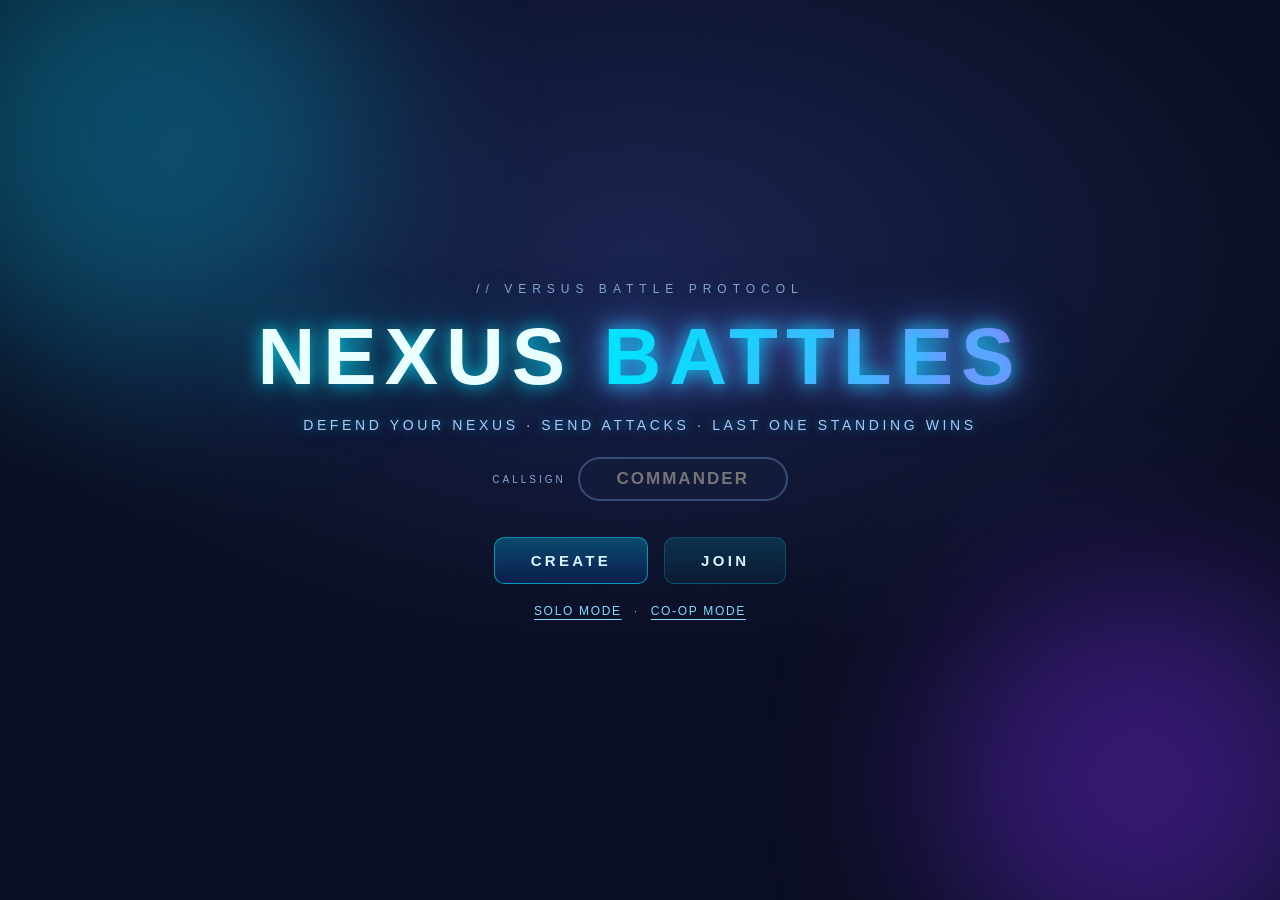
==== commit 8243c01b: "Menu rework (Solo/Online, create/join by code), free tower placement, auto-start rounds, compact doc" ====
--- a/multiplayer.html
+++ b/multiplayer.html
@@ -24,23 +24,25 @@
       <input id="mp-name" maxlength="16" placeholder="COMMANDER" autocomplete="off">
     </div>
     <div class="menu-btns">
-      <button class="btn primary big" id="mp-btn-host">HOST A GAME</button>
-      <a class="btn big" href="index.html">BACK TO MENU</a>
+      <button class="btn primary big" id="mp-btn-create">CREATE</button>
+      <button class="btn big" id="mp-btn-join-open">JOIN</button>
     </div>
-    <div class="menu-bests">
-      RUN server.py · SHARE http://&lt;YOUR-IP&gt;:8137 ·
-      <a class="coop-link" href="coop.html">PREFER CO-OP? PLAY JOINT DEFENSE</a>
+    <div class="menu-sub">
+      <a class="linklike" href="index.html">SOLO MODE</a>
+      <span>·</span>
+      <a class="linklike" href="coop.html">CO-OP MODE</a>
     </div>
   </div>
 
-  <div id="mp-menu-rooms" class="menu-inner hidden">
-    <div class="title-eyebrow">// OPEN VERSUS ROOMS</div>
-    <h2 class="mp-subtitle">JOIN A COMMANDER OR FOUND YOUR OWN</h2>
-    <div id="mp-room-list"></div>
+  <div id="mp-menu-join" class="menu-inner hidden">
+    <div class="title-eyebrow">// JOIN A BATTLE</div>
+    <h2 class="mp-subtitle">ENTER YOUR FRIEND'S ROOM CODE</h2>
+    <input id="mp-join-code" class="code-input" maxlength="4" placeholder="0000" autocomplete="off" inputmode="numeric">
     <div class="menu-btns">
-      <button class="btn primary big" id="mp-btn-create">CREATE NEW ROOM</button>
-      <button class="btn big" id="mp-btn-rooms-back">BACK</button>
+      <button class="btn primary big" id="mp-btn-join">JOIN</button>
+      <button class="btn big" id="mp-btn-join-back">BACK</button>
     </div>
+    <div class="mp-hint">ASK THE HOST FOR THE 4-DIGIT CODE SHOWN ON THEIR SCREEN</div>
   </div>
 </div>
 
@@ -51,7 +53,7 @@
     <div class="wait-code" id="mp-wait-code">0000</div>
     <div class="wait-status" id="mp-wait-status">WAITING FOR AN OPPONENT…</div>
     <div id="mp-wait-players"></div>
-    <div class="wait-hint">YOUR RIVAL JOINS FROM THE LOBBY — OR FROM ANOTHER PC ON THIS NETWORK</div>
+    <div class="wait-hint">SHARE THE CODE — YOUR RIVAL CLICKS JOIN AND TYPES IT</div>
     <button class="btn" id="mp-btn-leave-wait">LEAVE ROOM</button>
   </div>
 </div>
--- a/style.css
+++ b/style.css
@@ -404,3 +404,14 @@
 /* scrollbar */
 #panel::-webkit-scrollbar { width: 6px; }
 #panel::-webkit-scrollbar-thumb { background: rgba(0, 229, 255, 0.25); border-radius: 3px; }
+
+/* main menu: two-button layout + slim secondary links */
+.btn.online { border-color: rgba(255, 94, 219, 0.55); }
+.btn.online:hover { border-color: rgba(255, 94, 219, 0.9); box-shadow: 0 0 18px rgba(255, 94, 219, 0.35), inset 0 0 12px rgba(255, 94, 219, 0.12); }
+.menu-sub { display: flex; gap: 12px; align-items: center; color: #8aa6d8; font-size: 12px; letter-spacing: 0.14em; }
+.linklike {
+  background: none; border: none; cursor: pointer;
+  font: inherit; font-size: 12px; letter-spacing: 0.14em; color: #7fdcff;
+  text-decoration: underline; text-underline-offset: 4px;
+}
+.linklike:hover { text-shadow: 0 0 10px rgba(127, 220, 255, 0.8); }
--- a/mp.css
+++ b/mp.css
@@ -41,10 +41,19 @@
   box-shadow: 0 0 0 4px rgba(111, 211, 255, 0.15), 0 0 20px rgba(111, 211, 255, 0.3);
 }
 
-#mp-room-list {
-  width: min(540px, 90vw); max-height: 40vh; overflow-y: auto;
-  display: flex; flex-direction: column; gap: 9px; margin: 6px 0 18px;
-}
+.code-input {
+  font: inherit; font-size: 44px; font-weight: 900; letter-spacing: 0.32em;
+  color: #7fdcff; text-align: center; text-transform: uppercase;
+  background: rgba(20, 29, 60, 0.85);
+  border: 2px solid rgba(140, 190, 255, 0.3); border-radius: 16px;
+  padding: 10px 18px; width: 220px; outline: none;
+  transition: all 0.18s ease;
+}
+.code-input:focus {
+  border-color: #6fd3ff;
+  box-shadow: 0 0 0 4px rgba(111, 211, 255, 0.15), 0 0 22px rgba(111, 211, 255, 0.35);
+}
+.code-input::placeholder { color: rgba(138, 166, 216, 0.5); letter-spacing: 0.32em; }
 .room-row {
   display: flex; align-items: center; gap: 12px;
   padding: 11px 16px;
